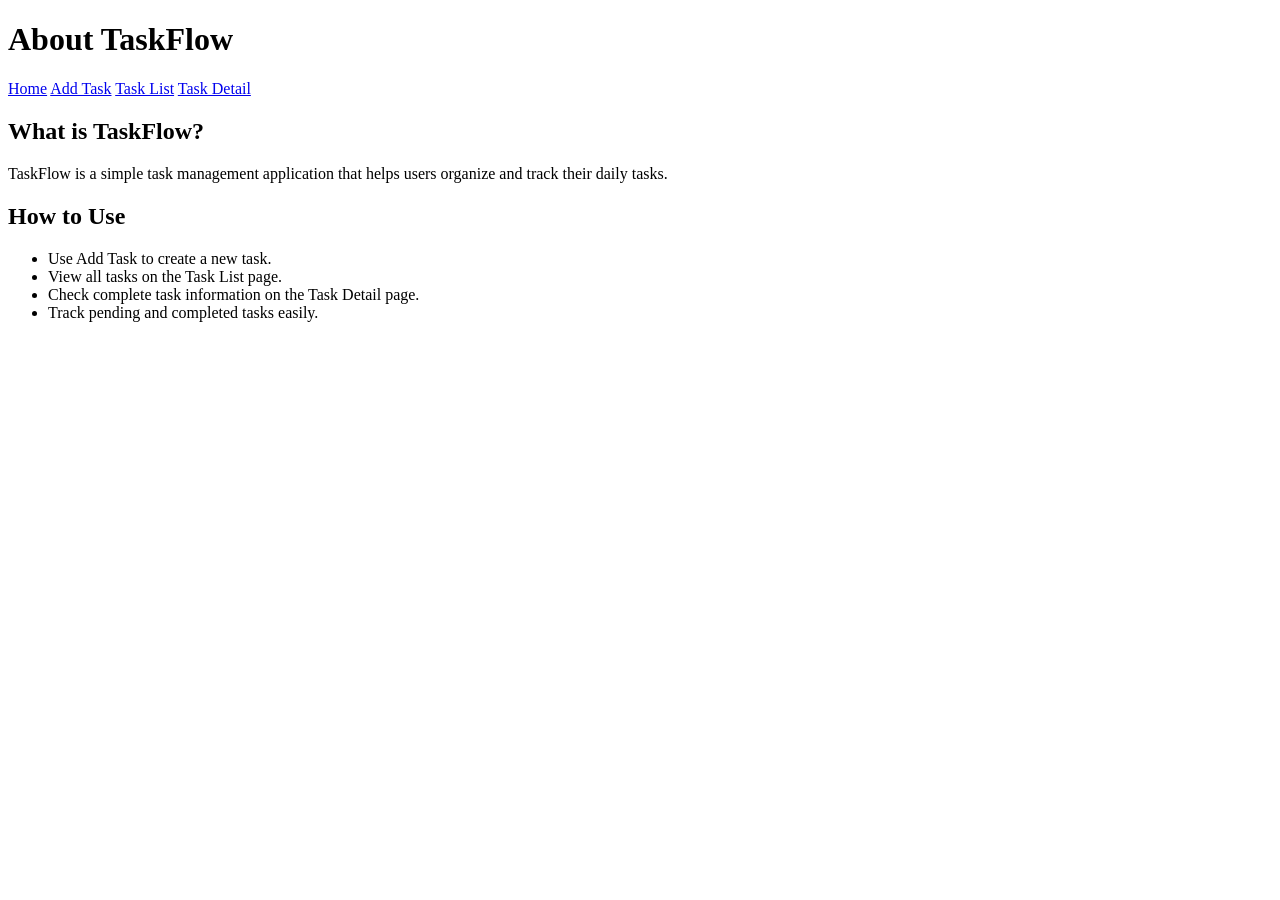
==== about.html @ 6f3c014f "Added Dockerfile" ====
<!doctype html>
<html>
  <head>
    <title>About TaskFlow</title>
    <link rel="stylesheet" href="style.css" />
  </head>
  <body>
    <h1>About TaskFlow</h1>

    <nav>
      <a href="index.html">Home</a>
      <a href="add-task.html">Add Task</a>
      <a href="task-list.html">Task List</a>
      <a href="task-detail.html">Task Detail</a>
    </nav>

    <h2>What is TaskFlow?</h2>

    <p>
      TaskFlow is a simple task management application that helps users organize
      and track their daily tasks.
    </p>

    <h2>How to Use</h2>

    <ul>
      <li>Use Add Task to create a new task.</li>
      <li>View all tasks on the Task List page.</li>
      <li>Check complete task information on the Task Detail page.</li>
      <li>Track pending and completed tasks easily.</li>
    </ul>
  </body>
</html>
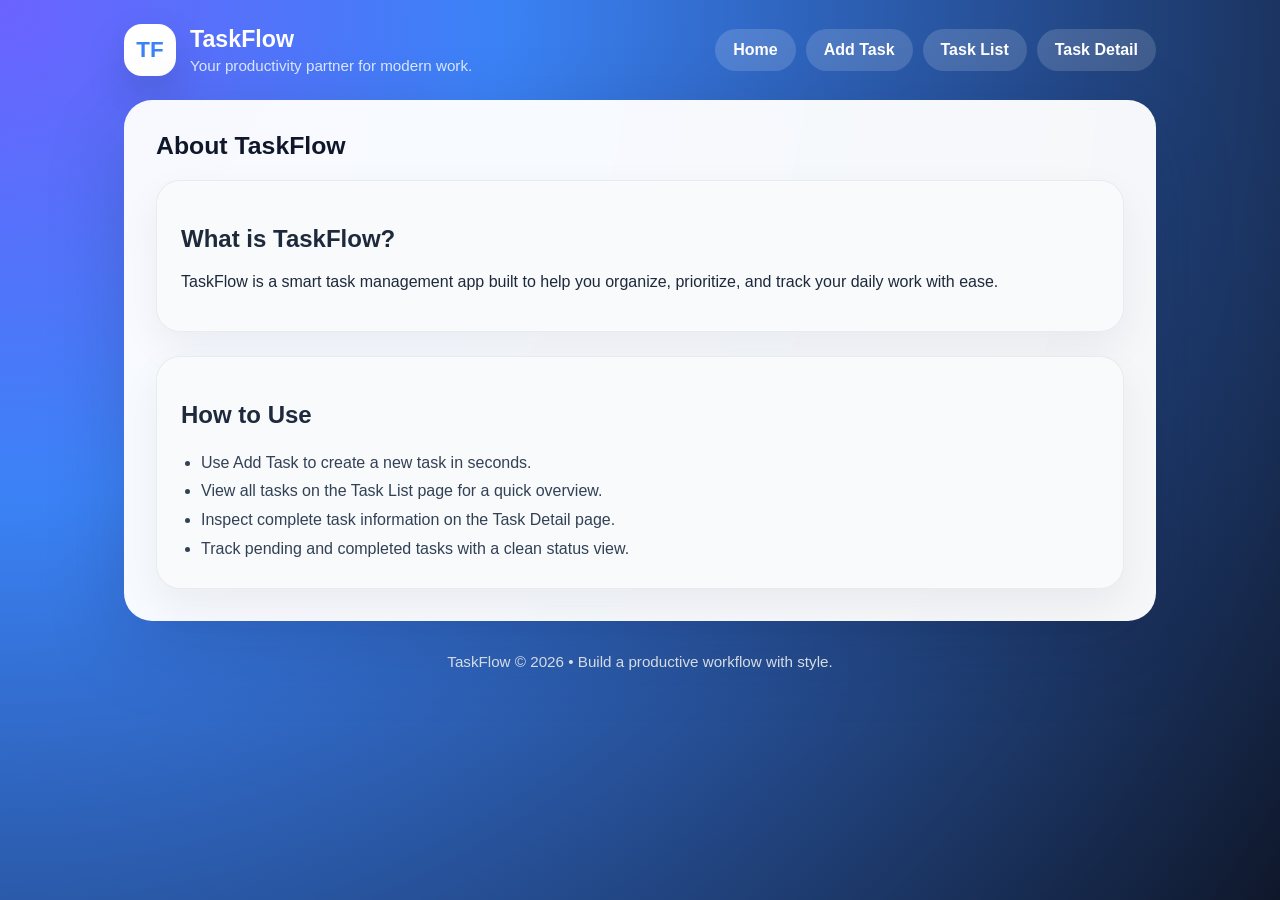
==== commit ece14d47: "Updated feature" ====
--- a/about.html
+++ b/about.html
@@ -1,33 +1,52 @@
 <!doctype html>
-<html>
+<html lang="en">
   <head>
+    <meta charset="utf-8" />
+    <meta name="viewport" content="width=device-width, initial-scale=1.0" />
     <title>About TaskFlow</title>
     <link rel="stylesheet" href="style.css" />
   </head>
   <body>
-    <h1>About TaskFlow</h1>
+    <div class="page-shell">
+      <header class="site-header">
+        <div class="brand">
+          <div class="logo">TF</div>
+          <div class="brand-text">
+            <h1>TaskFlow</h1>
+            <p>Your productivity partner for modern work.</p>
+          </div>
+        </div>
 
-    <nav>
-      <a href="index.html">Home</a>
-      <a href="add-task.html">Add Task</a>
-      <a href="task-list.html">Task List</a>
-      <a href="task-detail.html">Task Detail</a>
-    </nav>
+        <nav class="site-nav">
+          <a href="index.html">Home</a>
+          <a href="add-task.html">Add Task</a>
+          <a href="task-list.html">Task List</a>
+          <a href="task-detail.html">Task Detail</a>
+        </nav>
+      </header>
 
-    <h2>What is TaskFlow?</h2>
+      <main class="page-content">
+        <h1 class="section-title">About TaskFlow</h1>
 
-    <p>
-      TaskFlow is a simple task management application that helps users organize
-      and track their daily tasks.
-    </p>
+        <div class="card">
+          <h2>What is TaskFlow?</h2>
+          <p>
+            TaskFlow is a smart task management app built to help you organize, prioritize, and track your daily work with ease.
+          </p>
+        </div>
 
-    <h2>How to Use</h2>
+        <div class="card" style="margin-top:24px;">
+          <h2>How to Use</h2>
+          <ul style="margin:0; padding-left:20px; color:#334155; line-height:1.8;">
+            <li>Use Add Task to create a new task in seconds.</li>
+            <li>View all tasks on the Task List page for a quick overview.</li>
+            <li>Inspect complete task information on the Task Detail page.</li>
+            <li>Track pending and completed tasks with a clean status view.</li>
+          </ul>
+        </div>
+      </main>
 
-    <ul>
-      <li>Use Add Task to create a new task.</li>
-      <li>View all tasks on the Task List page.</li>
-      <li>Check complete task information on the Task Detail page.</li>
-      <li>Track pending and completed tasks easily.</li>
-    </ul>
+      <footer class="site-footer">TaskFlow © 2026 • Build a productive workflow with style.</footer>
+    </div>
   </body>
 </html>
--- a/style.css
+++ b/style.css
@@ -0,0 +1,272 @@
+* {
+  box-sizing: border-box;
+}
+
+body {
+  margin: 0;
+  min-height: 100vh;
+  font-family: "Inter", "Segoe UI", Tahoma, Geneva, Verdana, sans-serif;
+  color: #1e293b;
+  background: radial-gradient(circle at top left, #6c63ff 0%, #3b82f6 32%, #0f172a 100%);
+}
+
+.page-shell {
+  max-width: 1080px;
+  margin: 0 auto;
+  padding: 24px;
+}
+
+.site-header {
+  display: flex;
+  flex-wrap: wrap;
+  justify-content: space-between;
+  align-items: center;
+  gap: 16px;
+  margin-bottom: 24px;
+}
+
+.brand {
+  display: flex;
+  align-items: center;
+  gap: 14px;
+}
+
+.logo {
+  display: grid;
+  place-items: center;
+  width: 52px;
+  height: 52px;
+  border-radius: 18px;
+  background: #ffffff;
+  color: #3b82f6;
+  font-size: 1.4rem;
+  font-weight: 800;
+  box-shadow: 0 18px 40px rgba(15, 23, 42, 0.16);
+}
+
+.brand-text h1 {
+  margin: 0;
+  font-size: 1.45rem;
+  color: #ffffff;
+}
+
+.brand-text p {
+  margin: 4px 0 0;
+  color: #dbeafe;
+  font-size: 0.95rem;
+}
+
+.site-nav {
+  display: flex;
+  flex-wrap: wrap;
+  gap: 10px;
+}
+
+.site-nav a {
+  padding: 12px 18px;
+  text-decoration: none;
+  color: #ffffff;
+  background: rgba(255, 255, 255, 0.15);
+  border-radius: 999px;
+  transition: transform 0.2s ease, background 0.2s ease;
+  font-weight: 600;
+}
+
+.site-nav a:hover {
+  background: rgba(255, 255, 255, 0.28);
+  transform: translateY(-1px);
+}
+
+.page-content {
+  background: rgba(255, 255, 255, 0.96);
+  border-radius: 28px;
+  box-shadow: 0 24px 80px rgba(15, 23, 42, 0.18);
+  padding: 32px;
+  backdrop-filter: blur(10px);
+}
+
+.hero-title {
+  font-size: clamp(2rem, 3vw, 3rem);
+  margin: 0 0 12px;
+  line-height: 1.02;
+  color: #0f172a;
+}
+
+.hero-copy {
+  margin: 0;
+  color: #475569;
+  font-size: 1rem;
+  max-width: 720px;
+}
+
+.section-title {
+  margin: 0 0 20px;
+  font-size: 1.55rem;
+  color: #0f172a;
+}
+
+.card,
+.description-card {
+  padding: 24px;
+  border-radius: 24px;
+  background: #f8fafc;
+  border: 1px solid rgba(15, 23, 42, 0.06);
+  box-shadow: 0 16px 40px rgba(15, 23, 42, 0.06);
+}
+
+.button-group {
+  display: flex;
+  flex-wrap: wrap;
+  gap: 12px;
+}
+
+button,
+.button {
+  border: none;
+  border-radius: 14px;
+  padding: 12px 20px;
+  cursor: pointer;
+  font-weight: 700;
+  transition: transform 0.2s ease, box-shadow 0.2s ease, background 0.2s ease;
+}
+
+.button-primary,
+button[type="submit"] {
+  background: #4f46e5;
+  color: #ffffff;
+  box-shadow: 0 18px 35px rgba(79, 70, 229, 0.24);
+}
+
+.button-secondary {
+  background: #e0e7ff;
+  color: #3730a3;
+}
+
+.button-outline {
+  background: transparent;
+  border: 1px solid rgba(255, 255, 255, 0.35);
+  color: #ffffff;
+}
+
+button:hover,
+.button:hover {
+  transform: translateY(-1px);
+}
+
+.button-secondary:hover {
+  background: #c7d2fe;
+}
+
+.button-primary:hover {
+  background: #4338ca;
+}
+
+input[type="text"],
+input[type="date"],
+select,
+textarea {
+  width: 100%;
+  border: 1px solid rgba(15, 23, 42, 0.14);
+  border-radius: 14px;
+  padding: 14px 16px;
+  font-size: 1rem;
+  background: #ffffff;
+  color: #0f172a;
+  transition: border-color 0.2s ease, box-shadow 0.2s ease;
+}
+
+input:focus,
+select:focus,
+textarea:focus {
+  outline: none;
+  border-color: #6366f1;
+  box-shadow: 0 0 0 4px rgba(99, 102, 241, 0.12);
+}
+
+label {
+  display: block;
+  margin-bottom: 8px;
+  color: #334155;
+  font-weight: 700;
+}
+
+table {
+  width: 100%;
+  border-collapse: collapse;
+  margin-top: 18px;
+}
+
+th,
+td {
+  text-align: left;
+  padding: 16px 14px;
+}
+
+th {
+  background: #eef2ff;
+  color: #4338ca;
+  font-weight: 700;
+  text-transform: uppercase;
+  font-size: 0.85rem;
+  letter-spacing: 0.05em;
+}
+
+tbody tr:nth-child(even) {
+  background: #f8fafc;
+}
+
+tbody tr:hover {
+  background: #eef2ff;
+}
+
+td {
+  border-bottom: 1px solid rgba(15, 23, 42, 0.08);
+  color: #334155;
+}
+
+.status-badge {
+  display: inline-flex;
+  align-items: center;
+  gap: 8px;
+  padding: 8px 12px;
+  border-radius: 999px;
+  font-size: 0.9rem;
+  font-weight: 700;
+}
+
+.status-pending {
+  background: #fde68a;
+  color: #92400e;
+}
+
+.status-completed {
+  background: #bbf7d0;
+  color: #166534;
+}
+
+footer.site-footer {
+  margin-top: 32px;
+  color: #e2e8f0;
+  font-size: 0.95rem;
+  text-align: center;
+}
+
+@media (max-width: 720px) {
+  .site-header {
+    flex-direction: column;
+    align-items: flex-start;
+  }
+
+  .site-nav {
+    width: 100%;
+    justify-content: flex-start;
+  }
+
+  .page-content {
+    padding: 24px 20px;
+  }
+
+  .hero-title {
+    font-size: 2rem;
+  }
+}
